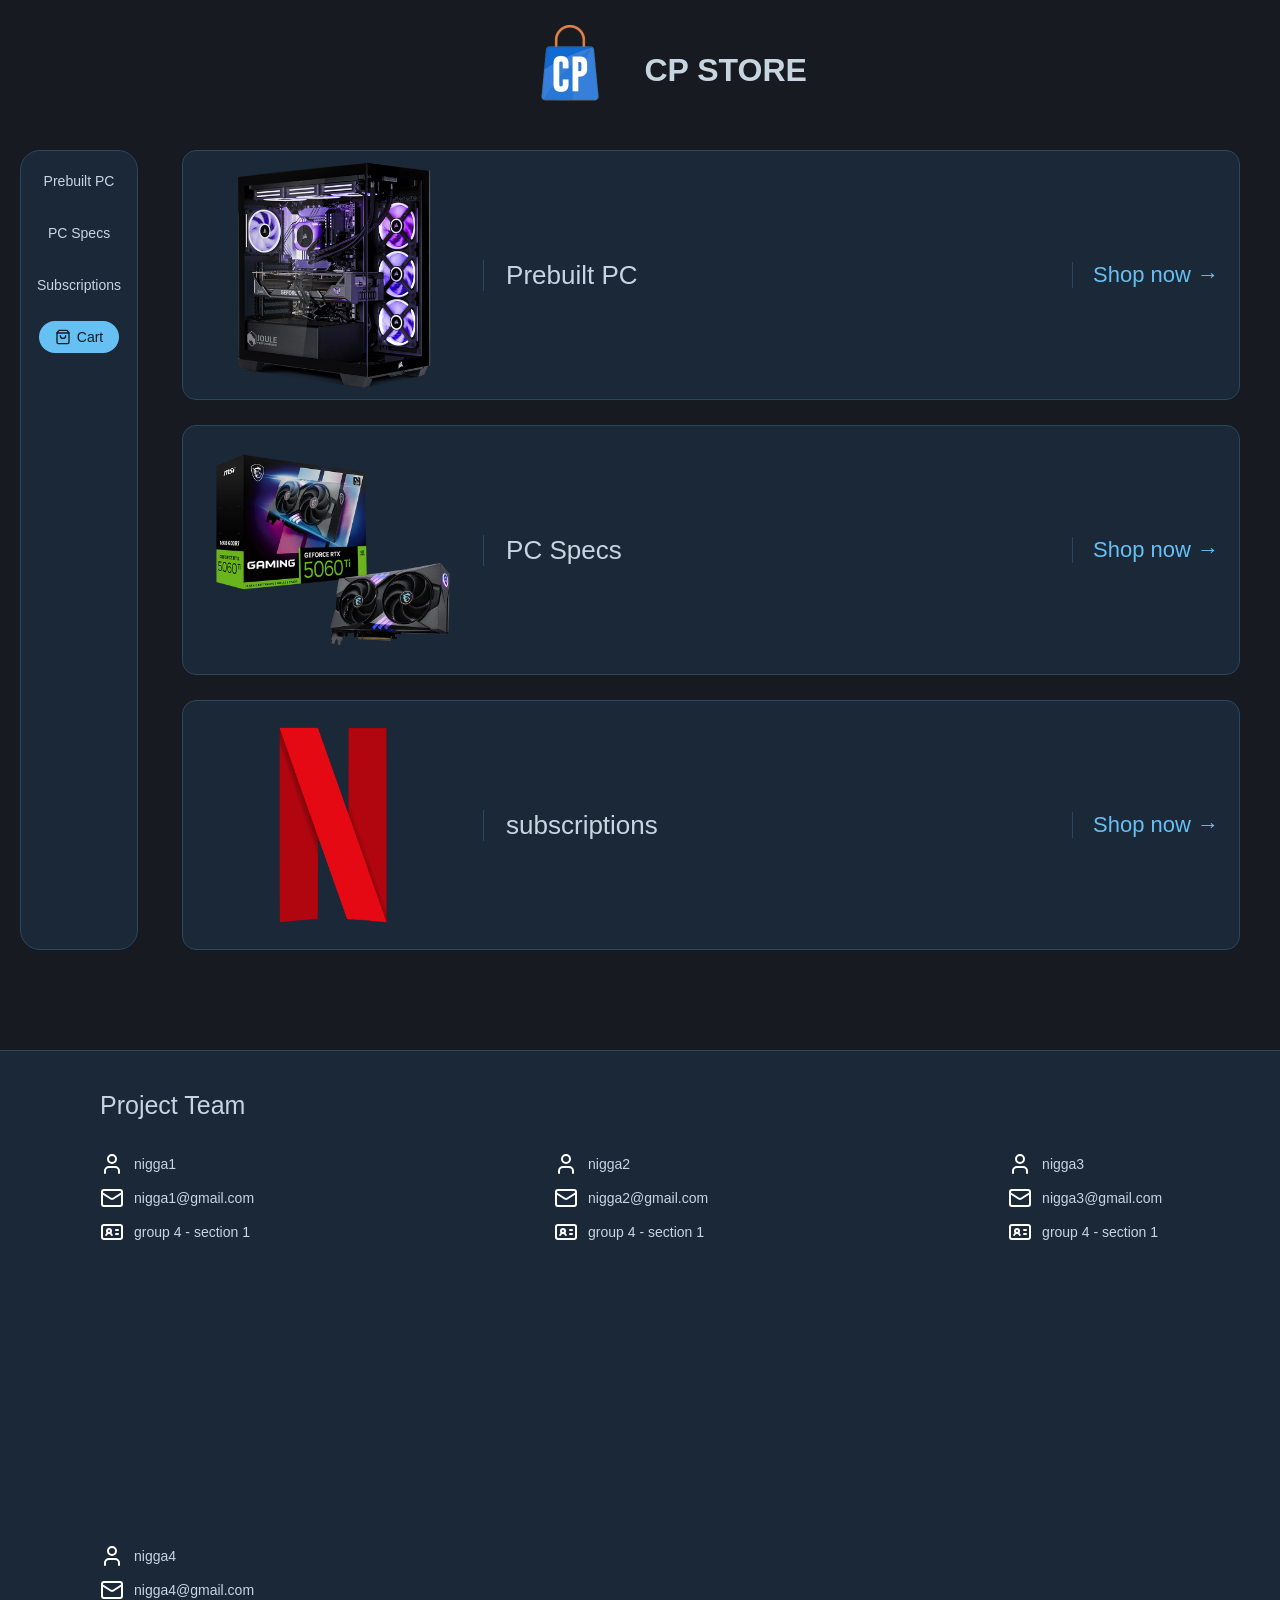
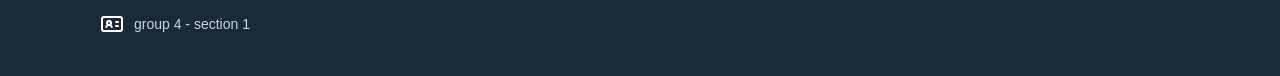
==== index.html @ c301ce2c "Your message here" ====
<html lang="en">
<head>
    <meta charset="UTF-8">
    <meta name="viewport" content="width=device-width, initial-scale=1.0">
    <link rel="stylesheet" href="styles.css">
    <title>Document</title>
</head>
<body>
    <header class="mainPageHeader">
        <img src="/images/LOGO.png" alt="websiteLogo" class="logo">
        <h1 class="storeName">CP STORE</h1>
    </header>
   <div class="pageLayout">
    <nav class="mainNav">
        <a href="/prebuiltPage.html" class="nav-link">Prebuilt PC</a>
        <a href="/specs" class="nav-link">PC Specs</a>
        <a href="/subscriptions" class="nav-link">Subscriptions</a>
        <a href="/cart" class="nav-link cart-link">
            <span class="lucide--shopping-cart"></span>
            Cart
        </a>
    </nav>
    <div class="categories-wrapper">
        <article class="article">
            <a href="">
                <div><img src="/images/pc.webp" alt="pc"></div>
                <div class="row-name"><span>Prebuilt PC</span></div>
                <div class="row-desc"><p>Powerful ready-to-use PCs straight out of the box — just plug in and play, no building required.</p></div>
                <div class="row-link">Shop now →</div>
            </a>
        </article>
        <article class="article">
            <a href="">
                <div><img src="/images/rtx.webp" alt="pc"></div>
                <div class="row-name"><span>PC Specs</span></div>
                <div class="row-desc"><p>High-performance PC specs built for speed and reliability — optimized components that handle gaming, work, and multitasking effortlessly.</p></div>
                <div class="row-link">Shop now →</div>
            </a>
        </article>
        <article class="article">
            <a href="">
                <div><img src="/images/Netflix.png" alt="pc"></div>
                <div class="row-name"><span>subscriptions</span></div>
                <div class="row-desc"><p>Flexible subscription plans designed for convenience — get instant access to premium features with simple, hassle-free billing.</p></div>
                <div class="row-link">Shop now →</div>
            </a>
        </article>
    </div>
    </div>
    <footer class="informations">
        <div class="innerFooter">
        <p class="projectTeam">Project Team</p>
    <div class="students">
        <!--student 1-->
        <div class="stundentCard">
            <!--name-->
            <div class="infoRow">
                <span class="lucide--user"></span>
                <span>nigga1</span>
            </div>
            <!--email-->
            <div class="infoRow">
                <span class="lucide--mail"></span>
                <span>nigga1@gmail.com</span>
            </div>
            <!--group/section-->
            <div class="infoRow">
                <span class="lucide--id-card"></span>
                <span>group 4 - section 1</span>
            </div>
        </div>
        <!--student 2-->
        <div class="stundentCard">
            <!--name-->
            <div class="infoRow">
                <span class="lucide--user"></span>
                <span>nigga2</span>
            </div>
            <!--email-->
            <div class="infoRow">
                <span class="lucide--mail"></span>
                <span>nigga2@gmail.com</span>
            </div>
            <div class="infoRow">
                <span class="lucide--id-card"></span>
                <span>group 4 - section 1</span>
            </div>
        </div>
        <!--student 3-->
        <div class="stundentCard">
            <!--name-->
            <div class="infoRow">
                
                <span class="lucide--user"></span>
                <span>nigga3</span>
            </div>
            <!--email-->
            <div class="infoRow">
                <span class="lucide--mail"></span>
                <span>nigga3@gmail.com</span>
            </div>
            <div class="infoRow">
                <span class="lucide--id-card"></span>
                <span>group 4 - section 1</span>
            </div>
        </div>
        <!--student 4-->
        <div class="stundentCard">
            <!--name-->
            <div class="infoRow">
                <span class="lucide--user"></span>
                <span>nigga4</span>
            </div>
            <!--email-->
            <div class="infoRow">
                <span class="lucide--mail"></span>
                <span>nigga4@gmail.com</span>
            </div>
            <div class="infoRow">
                <span class="lucide--id-card"></span>
                <span>group 4 - section 1</span>
            </div>
        </div>
    </div>
</div>
    </footer>
</body>
</html>
---- styles.css ----
*{ 
    margin: 0;
    padding:0;
    box-sizing: border-box;
}
:root{
    --background-color-primary:#171A21;
    --background-color-Secondary:#1B2838;
    --background-color-Tertiary:#2A475E;
    --text-color:#C7D5E0;
}
body{
    background-color: var(--background-color-primary);
    font-family:'Franklin Gothic Medium', sans-serif;
}
.mainPageHeader{
    display:flex;
    align-items:center;
    width: 291px;
    margin: auto;
}
.logo{
    width: 150px;
}
.storeName{
    
    color: var(--text-color);
    margin-bottom: 10px;
    white-space: nowrap;
}
.article{
    display: flex;
    align-items: stretch;
    border-radius: 14px;
    overflow: hidden;
    border: 1px solid var(--background-color-Tertiary);
    cursor: pointer;
    position: relative;
    height: 250px;
    width: 100%;    
    min-width: 500px;   
    background: var(--background-color-Secondary);
    transition: transform 0.3s cubic-bezier(0.34, 1.4, 0.64, 1),
    box-shadow 0.3s ease,
    border-color 0.25s ease;
}
.article a {
    display: flex;
    align-items: center;
    width: 100%;
    text-decoration: none;
    color: inherit;
}
.article a div:first-child {
    width: 300px;
    height: 100%;
    overflow: hidden;
}

.article a div:first-child img {
    width: 100%;
    height: 100%;
    object-fit: cover;
}
.row-name {
      display: flex;
      align-items: center;
      padding: 0 22px;
      min-width: 170px;
      background: var(--background-color-Secondary);
      border-left: 1px solid var(--background-color-Tertiary);
      flex-shrink: 0;
    }
.categories-wrapper { 
    padding: 0 20px;
    display: flex;
    flex-direction: column;
    gap: 25px;
    flex: 1; /* takes remaining space */

}
.row-desc {
      display: flex;
      align-items: center;
      max-width: 0;
      overflow: hidden;
      white-space: nowrap;
      background: var(--background-color-Secondary);
      border-left: 1px solid transparent;
      opacity: 0;
      flex-shrink: 0;
      transition: max-width 0.45s cubic-bezier(0.4, 0, 0.2, 1),
                  padding 0.45s cubic-bezier(0.4, 0, 0.2, 1),
                  border-color 0.3s ease 0.1s,
                  opacity 0.3s ease;
    }
 .article:hover .row-desc {
    max-width: 600px;
    padding: 0 22px;
    border-left-color: var(--background-color-Tertiary);
    opacity: 1;
}
.row-name span {
    font-size: 26px;
    color: var(--text-color);
}
.row-desc p {
    font-size: 22px;
    color: var(--text-color);
    opacity: 0.75;
    white-space: normal;
    max-width: 100%;
    line-height: 1.55;
}

.row-link {
    margin-left: auto;
    display: flex;
    align-items: center;
    padding: 0 20px;
    font-size: 22px;
    font-weight: 500;
    white-space: nowrap;
    gap: 5px;
    color: #66C0F4;
    border-left: 1px solid var(--background-color-Tertiary);
    flex-shrink: 0;
    transition: gap 0.2s ease;
}

.article:hover .row-link {
    gap: 10px;
}

.lucide--user {
  display: inline-block;
  width: 24px;
  height: 24px;
  background-repeat: no-repeat;
  background-size: 100% 100%;
  background-image: url("data:image/svg+xml,%3Csvg xmlns='http://www.w3.org/2000/svg' viewBox='0 0 24 24'%3E%3Cg fill='none' stroke='%23ffffff' stroke-linecap='round' stroke-linejoin='round' stroke-width='2'%3E%3Cpath d='M19 21v-2a4 4 0 0 0-4-4H9a4 4 0 0 0-4 4v2'/%3E%3Ccircle cx='12' cy='7' r='4'/%3E%3C/g%3E%3C/svg%3E");
}
.lucide--mail {
  display: inline-block;
  width: 24px;
  height: 24px;
  background-repeat: no-repeat;
  background-size: 100% 100%;
  background-image: url("data:image/svg+xml,%3Csvg xmlns='http://www.w3.org/2000/svg' viewBox='0 0 24 24'%3E%3Cg fill='none' stroke='%23ffffff' stroke-linecap='round' stroke-linejoin='round' stroke-width='2'%3E%3Cpath d='m22 7l-8.991 5.727a2 2 0 0 1-2.009 0L2 7'/%3E%3Crect width='20' height='16' x='2' y='4' rx='2'/%3E%3C/g%3E%3C/svg%3E");
}
.lucide--id-card {
  display: inline-block;
  width: 24px;
  height: 24px;
  background-repeat: no-repeat;
  background-size: 100% 100%;
  background-image: url("data:image/svg+xml,%3Csvg xmlns='http://www.w3.org/2000/svg' viewBox='0 0 24 24'%3E%3Cg fill='none' stroke='%23ffffff' stroke-linecap='round' stroke-linejoin='round' stroke-width='2'%3E%3Cpath d='M16 10h2m-2 4h2M6.17 15a3 3 0 0 1 5.66 0'/%3E%3Ccircle cx='9' cy='11' r='2'/%3E%3Crect width='20' height='14' x='2' y='5' rx='2'/%3E%3C/g%3E%3C/svg%3E");
}
.informations {
    display: flex;
    gap: 48px;
    flex-wrap: wrap;
    padding: 40px 100px;
    background: var(--background-color-Secondary);
    border-top: 1px solid var(--background-color-Tertiary);
    margin-top: 100px;
}

.stundentCard {
    display: flex;
    flex-direction: column;
    gap: 10px;
}

.infoRow {
    display: flex;
    align-items: center;
    gap: 10px;
    font-size: 14px;
    color: var(--text-color);
}
    .footer-title {
      font-size: 13px;
      letter-spacing: 0.12em;
      text-transform: uppercase;
      color: var(--text-muted);
      border-bottom: 1px solid var(--bg-tertiary);
      padding-bottom: 12px;
      
    }
    .innerFooter {
      max-width: 100%;
      margin: 0 auto;
      display: flex;
      flex-direction: column;
      gap: 32px;
    }
    .students {
      display: flex;
      width:100%;
      gap: 300px;
      flex-wrap: wrap;
    }
.projectTeam{
    color: var(--text-color);
    font-size: 25px;
}
.mainNav {
    display: flex;
    flex-direction: column;
    align-items: center;
    gap: 20px;
    background: var(--background-color-Secondary);
    border: 1px solid var(--background-color-Tertiary);
    border-radius: 20px;
    padding-top: 14px;
    width: fit-content;
    position: sticky;
    top: 20px;          
    flex-shrink: 0;
    align-self: stretch; 
}
.nav-link {
    display: flex;
    align-items: center;
    gap: 6px;
    text-decoration: none;
    color: var(--text-color);
    font-size: 14px;
    padding: 8px 16px;
    border-radius: 50px;
    transition: background 0.2s ease, color 0.2s ease;
    white-space: nowrap;
}

.nav-link:hover {
    background: var(--background-color-Tertiary);
    color: #ffffff;
}

.cart-link {
    background: #66C0F4;
    color: #171A21;
    font-weight: 500;
}

.cart-link:hover {
    background: #4aa8e0;
    color: #171A21;
}

.lucide--shopping-cart {
    display: inline-block;
    width: 16px;
    height: 16px;
    background-repeat: no-repeat;
    background-size: 100% 100%;
    background-image: url("data:image/svg+xml,%3Csvg xmlns='http://www.w3.org/2000/svg' viewBox='0 0 24 24'%3E%3Cg fill='none' stroke='%23171A21' stroke-linecap='round' stroke-linejoin='round' stroke-width='2'%3E%3Cpath d='M6 2L3 6v14a2 2 0 0 0 2 2h14a2 2 0 0 0 2-2V6l-3-4z'/%3E%3Cline x1='3' y1='6' x2='21' y2='6'/%3E%3Cpath d='M16 10a4 4 0 0 1-8 0'/%3E%3C/g%3E%3C/svg%3E");
}
.pageLayout {
    display: flex;
    align-items: flex-start;
    gap: 24px;
    padding: 0 20px;
}/* ── Page layout ────────────────────────────────────── */
.categoryPageLayout {
    display: flex;
    align-items: flex-start;
    gap: 24px;
    padding: 0px 24px 20px;
}

/* ── Center column ──────────────────────────────────── */
.sectionWrapper {
    display: flex;
    flex-direction: column;
    gap: 35px;
    flex: 1;
    min-width: 0;
}

.sectionLabel {
    font-size: 13px;
    letter-spacing: .12em;
    text-transform: uppercase;
    color: #66C0F4;
    border-bottom: 1px solid var(--background-color-Tertiary);
    padding-bottom: 10px;
    margin-bottom: 4px;
}

.section {
    display: flex;
    flex-direction: column;
    gap: 20px;
}

/* ── Product card ───────────────────────────────────── */
.categoryArticle {
    display: flex;
    align-items: stretch;
    border-radius: 14px;
    overflow: hidden;
    border: 1px solid var(--background-color-Tertiary);
    background: var(--background-color-Secondary);
    height: 210px;
    transition: transform 0.3s cubic-bezier(0.34, 1.4, 0.64, 1),
                box-shadow 0.3s ease,
                border-color 0.25s ease;
}

.categoryArticle:hover {
    transform: translateX(4px);
    box-shadow: 0 8px 32px rgba(0,0,0,0.45);
    border-color: #66C0F4;
}

.productImage {
    display: flex;
    flex-direction: column;
    align-items: center;
    justify-content: center;
    width: 200px;
    flex-shrink: 0;
    overflow: hidden;
    
}

.productImage img {
    width: 180px;
    height: 180px;
    object-fit: cover;
    
    transition: transform 0.4s ease;
}

.categoryArticle:hover .productImage img {
    transform: scale(1.04);
}

.productInfo {
    display: flex;
    flex-direction: column;
    justify-content: center;
    gap: 8px;
    padding: 18px 24px;
    flex: 1;
    border-left: 1px solid var(--background-color-Tertiary);
}

.productName {
    font-size: 20px;
    font-weight: 700;
    color: var(--text-color);
}

.productDescription {
    font-size: 13px;
    color: var(--text-color);
    opacity: 0.65;
    line-height: 1.55;
    max-width: 480px;
}

/* ── Right side: price + controls ──────────────────── */
.productActions {
    display: flex;
    flex-direction: column;
    align-items: center;
    justify-content: center;
    gap: 14px;
    padding: 0 28px;
    border-left: 1px solid var(--background-color-Tertiary);
    flex-shrink: 0;
    min-width: 160px;
}

.productPrice {
    font-size: 22px;
    font-weight: 700;
    color: #66C0F4;
    white-space: nowrap;
}

.qtyInput {
    width: 60px;
    height: 30px;
    background: var(--background-color-primary);
    border: 1px solid var(--background-color-Tertiary);
    border-radius: 8px;
    color: var(--text-color);
    text-align: center;
    font-size: 14px;
    font-family: inherit;
    padding: 0 6px;
}

.addToCart {
    background: #66C0F4;
    color: #171A21;
    border: none;
    border-radius: 8px;
    padding: 9px 18px;
    font-size: 13px;
    font-weight: 700;
    font-family: inherit;
    cursor: pointer;
    white-space: nowrap;
    transition: background 0.2s ease, transform 0.15s ease;
}

.addToCart:hover {
    background: #4aa8e0;
    transform: scale(1.04);
}

.addToCart:active { transform: scale(0.97); }

/* ── Aside panels ───────────────────────────────────── */
.asidePanel {
    width: 220px;
    flex-shrink: 0;
    position: sticky;
    top: 20px;
    display: flex;
    flex-direction: column;
    gap: 16px;
}

.asideBox {
    background: var(--background-color-Secondary);
    border: 1px solid var(--background-color-Tertiary);
    border-radius: 14px;
    overflow: hidden;
}

.asideTitle {
    font-size: 12px;
    letter-spacing: .10em;
    text-transform: uppercase;
    color: #66C0F4;
    padding: 12px 16px;
    border-bottom: 1px solid var(--background-color-Tertiary);
}

/* Aside 1 – scrolling guidelines */
.guidelinesScroll {
    height: 260px;
    overflow: hidden;
    position: relative;
}

.guidelinesTrack {
    display: flex;
    flex-direction: column;
    animation: scrollUp 18s linear infinite;
}

.guidelinesTrack:hover { animation-play-state: paused; }

@keyframes scrollUp {
    0%   { transform: translateY(0); }
    100% { transform: translateY(-50%); }
}

.guidelineItem {
    padding: 12px 16px;
    border-bottom: 1px solid var(--background-color-Tertiary);
    font-size: 12px;
    color: var(--text-color);
    opacity: 0.75;
    line-height: 1.5;
}

/* Aside 2 – cart summary */
.cartSummary {
    padding: 14px 16px;
    display: flex;
    flex-direction: column;
    gap: 10px;
}

.cartSummaryEmpty {
    font-size: 12px;
    color: var(--text-color);
    opacity: 0.45;
    text-align: center;
    padding: 10px 0;
}

.checkoutFooter {
    background: var(--background-color-Secondary);
    border-top: 1px solid var(--background-color-Tertiary);
    padding: 28px 40px;
    display: flex;
    align-items: center;
    justify-content: space-between;
    flex-wrap: wrap;
    gap: 16px;
    margin-top: 20px;
}

.checkoutTotal {
    font-size: 20px;
    color: var(--text-color);
}

.checkoutTotal span {
    color: #66C0F4;
    font-weight: 700;
}

.checkoutBtn {
    background: #66C0F4;
    color: #171A21;
    border: none;
    border-radius: 10px;
    padding: 12px 32px;
    font-size: 15px;
    font-weight: 700;
    font-family: inherit;
    cursor: pointer;
    transition: background 0.2s ease, transform 0.15s ease;
}

.checkoutBtn:hover { background: #4aa8e0; transform: scale(1.03); }
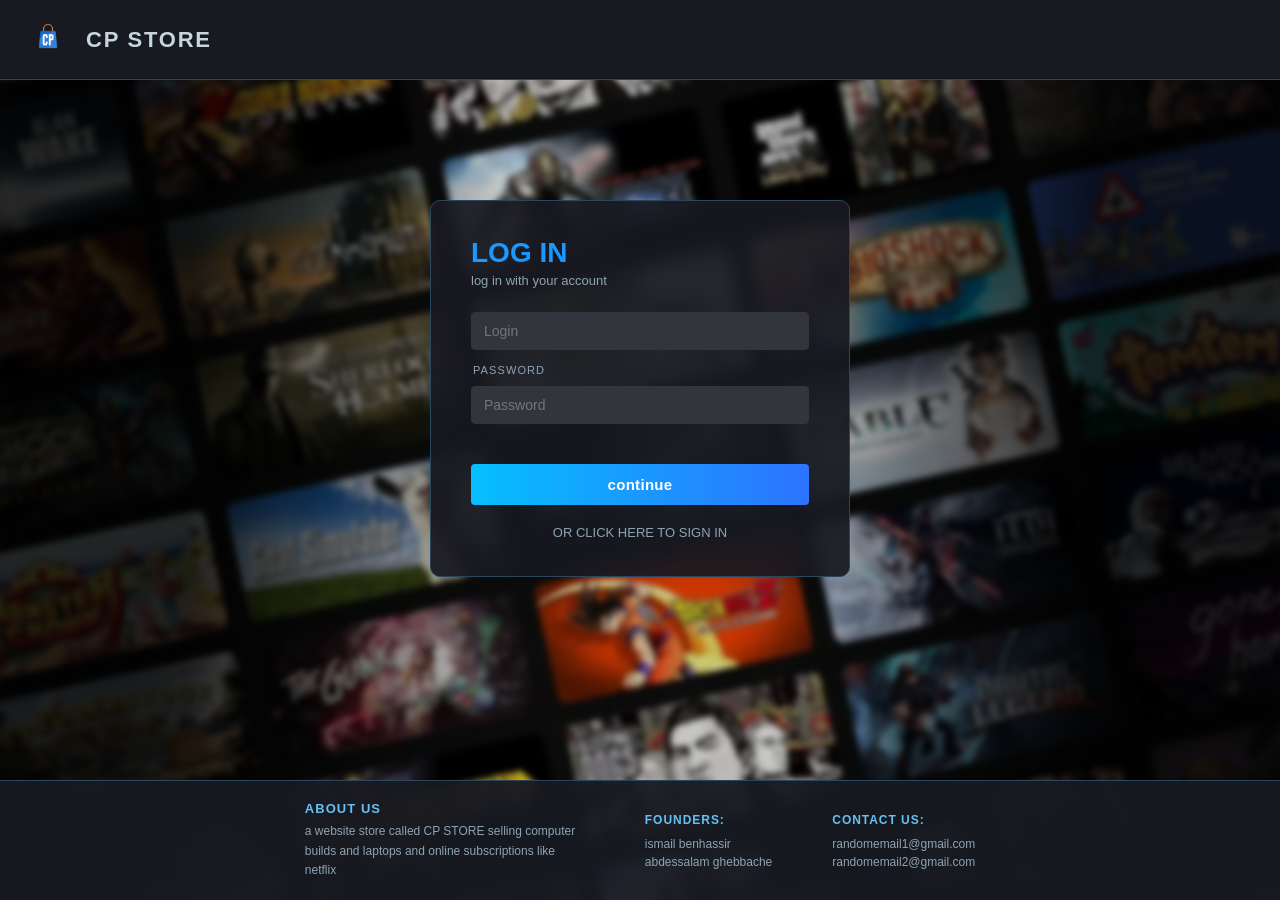
==== commit e6c0b3a1: "Initial commit" ====
--- a/index.html
+++ b/index.html
@@ -1,128 +1,51 @@
+<!DOCTYPE html>
 <html lang="en">
 <head>
+    <title>Log In</title>
     <meta charset="UTF-8">
     <meta name="viewport" content="width=device-width, initial-scale=1.0">
+    <link rel="icon" type="image/x-icon" href="/images/LogoCopy.png">
     <link rel="stylesheet" href="styles.css">
-    <title>Document</title>
 </head>
 <body>
-    <header class="mainPageHeader">
-        <img src="/images/LOGO.png" alt="websiteLogo" class="logo">
+    <header class="banner">
+        <img class="image" src="images/LogoCopy.png" alt="">
         <h1 class="storeName">CP STORE</h1>
     </header>
-   <div class="pageLayout">
-    <nav class="mainNav">
-        <a href="/prebuiltPage.html" class="nav-link">Prebuilt PC</a>
-        <a href="/specs" class="nav-link">PC Specs</a>
-        <a href="/subscriptions" class="nav-link">Subscriptions</a>
-        <a href="/cart" class="nav-link cart-link">
-            <span class="lucide--shopping-cart"></span>
-            Cart
+    <div class="Anything">
+        <form class="LoginForm" data-type="login">
+            <div class="text">
+                <div class="LoginH1">LOG IN</div>
+                <h3>log in with your account</h3>
+            </div>
+            <div class="Login">
+                <input class="inputs" type="email" id="Email" placeholder="Login">
+                <div class="passwordText">Password</div>
+                <input class="inputs" type="password" placeholder="Password" required minlength="6">
+            </div>
+            <p id="loginError" style="color:red;font-size:13px;text-align:center;margin:0;"></p>
+            <input class="subBtn" type="submit" value="continue">
+        </form>
+        <a class="signinLink" href="signIn.html" title="if its ur first time sign in first">
+            <p><h3>OR CLICK HERE TO SIGN IN</h3></p>
         </a>
-    </nav>
-    <div class="categories-wrapper">
-        <article class="article">
-            <a href="">
-                <div><img src="/images/pc.webp" alt="pc"></div>
-                <div class="row-name"><span>Prebuilt PC</span></div>
-                <div class="row-desc"><p>Powerful ready-to-use PCs straight out of the box — just plug in and play, no building required.</p></div>
-                <div class="row-link">Shop now →</div>
-            </a>
-        </article>
-        <article class="article">
-            <a href="">
-                <div><img src="/images/rtx.webp" alt="pc"></div>
-                <div class="row-name"><span>PC Specs</span></div>
-                <div class="row-desc"><p>High-performance PC specs built for speed and reliability — optimized components that handle gaming, work, and multitasking effortlessly.</p></div>
-                <div class="row-link">Shop now →</div>
-            </a>
-        </article>
-        <article class="article">
-            <a href="">
-                <div><img src="/images/Netflix.png" alt="pc"></div>
-                <div class="row-name"><span>subscriptions</span></div>
-                <div class="row-desc"><p>Flexible subscription plans designed for convenience — get instant access to premium features with simple, hassle-free billing.</p></div>
-                <div class="row-link">Shop now →</div>
-            </a>
-        </article>
     </div>
-    </div>
-    <footer class="informations">
-        <div class="innerFooter">
-        <p class="projectTeam">Project Team</p>
-    <div class="students">
-        <!--student 1-->
-        <div class="stundentCard">
-            <!--name-->
-            <div class="infoRow">
-                <span class="lucide--user"></span>
-                <span>nigga1</span>
-            </div>
-            <!--email-->
-            <div class="infoRow">
-                <span class="lucide--mail"></span>
-                <span>nigga1@gmail.com</span>
-            </div>
-            <!--group/section-->
-            <div class="infoRow">
-                <span class="lucide--id-card"></span>
-                <span>group 4 - section 1</span>
-            </div>
-        </div>
-        <!--student 2-->
-        <div class="stundentCard">
-            <!--name-->
-            <div class="infoRow">
-                <span class="lucide--user"></span>
-                <span>nigga2</span>
-            </div>
-            <!--email-->
-            <div class="infoRow">
-                <span class="lucide--mail"></span>
-                <span>nigga2@gmail.com</span>
-            </div>
-            <div class="infoRow">
-                <span class="lucide--id-card"></span>
-                <span>group 4 - section 1</span>
-            </div>
-        </div>
-        <!--student 3-->
-        <div class="stundentCard">
-            <!--name-->
-            <div class="infoRow">
-                
-                <span class="lucide--user"></span>
-                <span>nigga3</span>
-            </div>
-            <!--email-->
-            <div class="infoRow">
-                <span class="lucide--mail"></span>
-                <span>nigga3@gmail.com</span>
-            </div>
-            <div class="infoRow">
-                <span class="lucide--id-card"></span>
-                <span>group 4 - section 1</span>
-            </div>
-        </div>
-        <!--student 4-->
-        <div class="stundentCard">
-            <!--name-->
-            <div class="infoRow">
-                <span class="lucide--user"></span>
-                <span>nigga4</span>
-            </div>
-            <!--email-->
-            <div class="infoRow">
-                <span class="lucide--mail"></span>
-                <span>nigga4@gmail.com</span>
-            </div>
-            <div class="infoRow">
-                <span class="lucide--id-card"></span>
-                <span>group 4 - section 1</span>
-            </div>
-        </div>
-    </div>
-</div>
+    <footer class="footer">
+        <dl class="aboutUS">
+            <dt><b>about us</b></dt>
+            <dd>a website store called CP STORE selling computer builds and laptops and online subscriptions like netflix</dd>
+        </dl>
+        <ul>
+            <li><h3>founders:</h3></li>
+            <li>ismail benhassir</li>
+            <li>abdessalam ghebbache</li>
+        </ul>
+        <ul>
+            <li><h3>contact us:</h3></li>
+            <li>randomemail1@gmail.com</li>
+            <li>randomemail2@gmail.com</li>
+        </ul>
     </footer>
+    <script src="script.js"></script>
 </body>
 </html>
--- a/styles.css
+++ b/styles.css
@@ -1,49 +1,198 @@
-*{ 
+* {
     margin: 0;
-    padding:0;
+    padding: 0;
     box-sizing: border-box;
 }
-:root{
-    --background-color-primary:#171A21;
-    --background-color-Secondary:#1B2838;
-    --background-color-Tertiary:#2A475E;
-    --text-color:#C7D5E0;
-}
-body{
-    background-color: var(--background-color-primary);
-    font-family:'Franklin Gothic Medium', sans-serif;
-}
-.mainPageHeader{
-    display:flex;
-    align-items:center;
-    width: 291px;
-    margin: auto;
-}
-.logo{
-    width: 150px;
-}
-.storeName{
-    
-    color: var(--text-color);
-    margin-bottom: 10px;
+
+:root {
+    --bg-primary: #171A21;
+    --bg-secondary: #1B2838;
+    --bg-tertiary: #2A475E;
+    --text-color: #C7D5E0;
+    --text-muted: #8fa3b3;
+    --input-bg: #32353c;
+    --input-hover: #3a3d45;
+    --accent: #66C0F4;
+    --accent-dark: #1999FF;
+    --accent-hover: #4aa8e0;
+    --border: #2A475E;
+}
+
+@font-face {
+    font-family: 'Nunito';
+    font-style: normal;
+    font-weight: 400;
+    src: url('random/font/Nunito-VariableFont_wght.ttf') format('truetype');
+}
+
+body {
+    background-color: var(--bg-primary);
+    font-family: 'Franklin Gothic Medium', 'Arial Narrow', sans-serif;
+    color: var(--text-color);
+    min-height: 100vh;
+}
+
+/* ── Header ── */
+.banner {
+    font-family: sans-serif;
+    display: flex;
+    align-items: center;
+    background-color: var(--bg-primary);
+    width: 100%;
+    height: 80px;
+    color: var(--text-color);
+    position: sticky;
+    top: 0;
+    left: 0;
+    z-index: 100;
+    border-bottom: 1px solid var(--border);
+    padding: 0 24px;
+    gap: 14px;
+}
+
+.image {
+    width: 48px;
+    height: 48px;
+    object-fit: contain;
+}
+
+.storeName {
+    color: var(--text-color);
+    font-size: 22px;
+    letter-spacing: 0.08em;
     white-space: nowrap;
-}
-.article{
+    margin: 0;
+}
+
+/* ── Nav ── */
+.mainNav {
+    display: flex;
+    flex-direction: column;
+    align-items: center;
+    gap: 6px;
+    background: var(--bg-secondary);
+    border: 1px solid var(--border);
+    border-radius: 16px;
+    padding: 14px 10px;
+    width: fit-content;
+    position: sticky;
+    top: 100px;
+    flex-shrink: 0;
+    align-self: flex-start;
+
+}
+
+.nav-link {
+    display: flex;
+    align-items: center;
+    gap: 8px;
+    text-decoration: none;
+    color: var(--text-color);
+    font-size: 13px;
+    padding: 8px 16px;
+    border-radius: 50px;
+    transition: background 0.2s ease, color 0.2s ease;
+    white-space: nowrap;
+    width: 100%;
+}
+
+.nav-link:hover {
+    background: var(--bg-tertiary);
+    color: #ffffff;
+}
+
+.cart-link {
+    background: var(--accent);
+    color: var(--bg-primary);
+    font-weight: 600;
+    margin-top: 6px;
+}
+
+.cart-link:hover {
+    background: var(--accent-hover);
+    color: var(--bg-primary);
+}
+
+/* ── Layout ── */
+.pageLayout {
+    display: flex;
+    align-items: flex-start;
+    gap: 24px;
+    padding: 24px 20px;
+    max-width: 1400px;
+    margin: 0 auto;
+}
+
+.categoryPageLayout {
+    display: flex;
+    align-items: flex-start;
+    gap: 24px;
+    padding: 24px;
+    max-width: 1400px;
+    margin: 0 auto;
+}
+
+.sectionWrapper {
+    display: flex;
+    flex-direction: column;
+    gap: 32px;
+    flex: 1;
+    min-width: 0;
+}
+
+.sectionLabel {
+    font-size: 11px;
+    letter-spacing: 0.14em;
+    text-transform: uppercase;
+    color: var(--accent);
+    border-bottom: 1px solid var(--border);
+    padding-bottom: 10px;
+    margin-bottom: 4px;
+}
+
+.section {
+    display: flex;
+    flex-direction: column;
+    gap: 16px;
+}
+
+/* ── Main page header ── */
+.mainPageHeader {
+    display: flex;
+    align-items: center;
+    gap: 12px;
+    width: fit-content;
+    margin: 0 auto;
+}
+
+.logo {
+    width: 140px;
+    object-fit: contain;
+}
+
+/* ── Category articles (main page rows) ── */
+.article {
     display: flex;
     align-items: stretch;
-    border-radius: 14px;
+    border-radius: 12px;
     overflow: hidden;
-    border: 1px solid var(--background-color-Tertiary);
+    border: 1px solid var(--border);
     cursor: pointer;
-    position: relative;
-    height: 250px;
-    width: 100%;    
-    min-width: 500px;   
-    background: var(--background-color-Secondary);
+    height: 240px;
+    width: 100%;
+    min-width: 500px;
+    background: var(--bg-secondary);
     transition: transform 0.3s cubic-bezier(0.34, 1.4, 0.64, 1),
-    box-shadow 0.3s ease,
-    border-color 0.25s ease;
-}
+                box-shadow 0.3s ease,
+                border-color 0.25s ease;
+}
+
+.article:hover {
+    transform: translateY(-2px);
+    box-shadow: 0 12px 40px rgba(0, 0, 0, 0.5);
+    border-color: var(--accent);
+}
+
 .article a {
     display: flex;
     align-items: center;
@@ -51,66 +200,70 @@
     text-decoration: none;
     color: inherit;
 }
+
 .article a div:first-child {
-    width: 300px;
+    width: 280px;
     height: 100%;
     overflow: hidden;
+    flex-shrink: 0;
 }
 
 .article a div:first-child img {
     width: 100%;
     height: 100%;
     object-fit: cover;
-}
+    transition: transform 0.4s ease;
+}
+
+.article:hover a div:first-child img {
+    transform: scale(1.04);
+}
+
 .row-name {
-      display: flex;
-      align-items: center;
-      padding: 0 22px;
-      min-width: 170px;
-      background: var(--background-color-Secondary);
-      border-left: 1px solid var(--background-color-Tertiary);
-      flex-shrink: 0;
-    }
-.categories-wrapper { 
-    padding: 0 20px;
-    display: flex;
-    flex-direction: column;
-    gap: 25px;
-    flex: 1; /* takes remaining space */
-
-}
+    display: flex;
+    align-items: center;
+    padding: 0 22px;
+    min-width: 170px;
+    background: var(--bg-secondary);
+    border-left: 1px solid var(--border);
+    flex-shrink: 0;
+}
+
+.row-name span {
+    font-size: 22px;
+    color: var(--text-color);
+}
+
 .row-desc {
-      display: flex;
-      align-items: center;
-      max-width: 0;
-      overflow: hidden;
-      white-space: nowrap;
-      background: var(--background-color-Secondary);
-      border-left: 1px solid transparent;
-      opacity: 0;
-      flex-shrink: 0;
-      transition: max-width 0.45s cubic-bezier(0.4, 0, 0.2, 1),
-                  padding 0.45s cubic-bezier(0.4, 0, 0.2, 1),
-                  border-color 0.3s ease 0.1s,
-                  opacity 0.3s ease;
-    }
- .article:hover .row-desc {
+    display: flex;
+    align-items: center;
+    max-width: 0;
+    overflow: hidden;
+    white-space: nowrap;
+    background: var(--bg-secondary);
+    border-left: 1px solid transparent;
+    opacity: 0;
+    flex-shrink: 0;
+    transition: max-width 0.45s cubic-bezier(0.4, 0, 0.2, 1),
+                padding 0.45s cubic-bezier(0.4, 0, 0.2, 1),
+                border-color 0.3s ease 0.1s,
+                opacity 0.3s ease;
+}
+
+.article:hover .row-desc {
     max-width: 600px;
     padding: 0 22px;
-    border-left-color: var(--background-color-Tertiary);
+    border-left-color: var(--border);
     opacity: 1;
 }
-.row-name span {
-    font-size: 26px;
-    color: var(--text-color);
-}
+
 .row-desc p {
-    font-size: 22px;
+    font-size: 15px;
     color: var(--text-color);
     opacity: 0.75;
     white-space: normal;
-    max-width: 100%;
-    line-height: 1.55;
+    max-width: 320px;
+    line-height: 1.6;
 }
 
 .row-link {
@@ -118,192 +271,29 @@
     display: flex;
     align-items: center;
     padding: 0 20px;
-    font-size: 22px;
+    font-size: 15px;
     font-weight: 500;
     white-space: nowrap;
     gap: 5px;
-    color: #66C0F4;
-    border-left: 1px solid var(--background-color-Tertiary);
+    color: var(--accent);
+    border-left: 1px solid var(--border);
     flex-shrink: 0;
     transition: gap 0.2s ease;
 }
 
 .article:hover .row-link {
-    gap: 10px;
-}
-
-.lucide--user {
-  display: inline-block;
-  width: 24px;
-  height: 24px;
-  background-repeat: no-repeat;
-  background-size: 100% 100%;
-  background-image: url("data:image/svg+xml,%3Csvg xmlns='http://www.w3.org/2000/svg' viewBox='0 0 24 24'%3E%3Cg fill='none' stroke='%23ffffff' stroke-linecap='round' stroke-linejoin='round' stroke-width='2'%3E%3Cpath d='M19 21v-2a4 4 0 0 0-4-4H9a4 4 0 0 0-4 4v2'/%3E%3Ccircle cx='12' cy='7' r='4'/%3E%3C/g%3E%3C/svg%3E");
-}
-.lucide--mail {
-  display: inline-block;
-  width: 24px;
-  height: 24px;
-  background-repeat: no-repeat;
-  background-size: 100% 100%;
-  background-image: url("data:image/svg+xml,%3Csvg xmlns='http://www.w3.org/2000/svg' viewBox='0 0 24 24'%3E%3Cg fill='none' stroke='%23ffffff' stroke-linecap='round' stroke-linejoin='round' stroke-width='2'%3E%3Cpath d='m22 7l-8.991 5.727a2 2 0 0 1-2.009 0L2 7'/%3E%3Crect width='20' height='16' x='2' y='4' rx='2'/%3E%3C/g%3E%3C/svg%3E");
-}
-.lucide--id-card {
-  display: inline-block;
-  width: 24px;
-  height: 24px;
-  background-repeat: no-repeat;
-  background-size: 100% 100%;
-  background-image: url("data:image/svg+xml,%3Csvg xmlns='http://www.w3.org/2000/svg' viewBox='0 0 24 24'%3E%3Cg fill='none' stroke='%23ffffff' stroke-linecap='round' stroke-linejoin='round' stroke-width='2'%3E%3Cpath d='M16 10h2m-2 4h2M6.17 15a3 3 0 0 1 5.66 0'/%3E%3Ccircle cx='9' cy='11' r='2'/%3E%3Crect width='20' height='14' x='2' y='5' rx='2'/%3E%3C/g%3E%3C/svg%3E");
-}
-.informations {
-    display: flex;
-    gap: 48px;
-    flex-wrap: wrap;
-    padding: 40px 100px;
-    background: var(--background-color-Secondary);
-    border-top: 1px solid var(--background-color-Tertiary);
-    margin-top: 100px;
-}
-
-.stundentCard {
-    display: flex;
-    flex-direction: column;
-    gap: 10px;
-}
-
-.infoRow {
-    display: flex;
-    align-items: center;
-    gap: 10px;
-    font-size: 14px;
-    color: var(--text-color);
-}
-    .footer-title {
-      font-size: 13px;
-      letter-spacing: 0.12em;
-      text-transform: uppercase;
-      color: var(--text-muted);
-      border-bottom: 1px solid var(--bg-tertiary);
-      padding-bottom: 12px;
-      
-    }
-    .innerFooter {
-      max-width: 100%;
-      margin: 0 auto;
-      display: flex;
-      flex-direction: column;
-      gap: 32px;
-    }
-    .students {
-      display: flex;
-      width:100%;
-      gap: 300px;
-      flex-wrap: wrap;
-    }
-.projectTeam{
-    color: var(--text-color);
-    font-size: 25px;
-}
-.mainNav {
-    display: flex;
-    flex-direction: column;
-    align-items: center;
-    gap: 20px;
-    background: var(--background-color-Secondary);
-    border: 1px solid var(--background-color-Tertiary);
-    border-radius: 20px;
-    padding-top: 14px;
-    width: fit-content;
-    position: sticky;
-    top: 20px;          
-    flex-shrink: 0;
-    align-self: stretch; 
-}
-.nav-link {
-    display: flex;
-    align-items: center;
-    gap: 6px;
-    text-decoration: none;
-    color: var(--text-color);
-    font-size: 14px;
-    padding: 8px 16px;
-    border-radius: 50px;
-    transition: background 0.2s ease, color 0.2s ease;
-    white-space: nowrap;
-}
-
-.nav-link:hover {
-    background: var(--background-color-Tertiary);
-    color: #ffffff;
-}
-
-.cart-link {
-    background: #66C0F4;
-    color: #171A21;
-    font-weight: 500;
-}
-
-.cart-link:hover {
-    background: #4aa8e0;
-    color: #171A21;
-}
-
-.lucide--shopping-cart {
-    display: inline-block;
-    width: 16px;
-    height: 16px;
-    background-repeat: no-repeat;
-    background-size: 100% 100%;
-    background-image: url("data:image/svg+xml,%3Csvg xmlns='http://www.w3.org/2000/svg' viewBox='0 0 24 24'%3E%3Cg fill='none' stroke='%23171A21' stroke-linecap='round' stroke-linejoin='round' stroke-width='2'%3E%3Cpath d='M6 2L3 6v14a2 2 0 0 0 2 2h14a2 2 0 0 0 2-2V6l-3-4z'/%3E%3Cline x1='3' y1='6' x2='21' y2='6'/%3E%3Cpath d='M16 10a4 4 0 0 1-8 0'/%3E%3C/g%3E%3C/svg%3E");
-}
-.pageLayout {
-    display: flex;
-    align-items: flex-start;
-    gap: 24px;
-    padding: 0 20px;
-}/* ── Page layout ────────────────────────────────────── */
-.categoryPageLayout {
-    display: flex;
-    align-items: flex-start;
-    gap: 24px;
-    padding: 0px 24px 20px;
-}
-
-/* ── Center column ──────────────────────────────────── */
-.sectionWrapper {
-    display: flex;
-    flex-direction: column;
-    gap: 35px;
-    flex: 1;
-    min-width: 0;
-}
-
-.sectionLabel {
-    font-size: 13px;
-    letter-spacing: .12em;
-    text-transform: uppercase;
-    color: #66C0F4;
-    border-bottom: 1px solid var(--background-color-Tertiary);
-    padding-bottom: 10px;
-    margin-bottom: 4px;
-}
-
-.section {
-    display: flex;
-    flex-direction: column;
-    gap: 20px;
-}
-
-/* ── Product card ───────────────────────────────────── */
+    gap: 12px;
+}
+
+/* ── Category page product cards ── */
 .categoryArticle {
     display: flex;
     align-items: stretch;
-    border-radius: 14px;
+    border-radius: 12px;
     overflow: hidden;
-    border: 1px solid var(--background-color-Tertiary);
-    background: var(--background-color-Secondary);
-    height: 210px;
+    border: 1px solid var(--border);
+    background: var(--bg-secondary);
+    height: 200px;
     transition: transform 0.3s cubic-bezier(0.34, 1.4, 0.64, 1),
                 box-shadow 0.3s ease,
                 border-color 0.25s ease;
@@ -311,31 +301,29 @@
 
 .categoryArticle:hover {
     transform: translateX(4px);
-    box-shadow: 0 8px 32px rgba(0,0,0,0.45);
-    border-color: #66C0F4;
+    box-shadow: 0 8px 32px rgba(0, 0, 0, 0.45);
+    border-color: var(--accent);
 }
 
 .productImage {
     display: flex;
-    flex-direction: column;
     align-items: center;
     justify-content: center;
-    width: 200px;
+    width: 190px;
     flex-shrink: 0;
     overflow: hidden;
-    
+    background: var(--bg-primary);
 }
 
 .productImage img {
-    width: 180px;
-    height: 180px;
-    object-fit: cover;
-    
+    width: 160px;
+    height: 160px;
+    object-fit: contain;
     transition: transform 0.4s ease;
 }
 
 .categoryArticle:hover .productImage img {
-    transform: scale(1.04);
+    transform: scale(1.06);
 }
 
 .productInfo {
@@ -345,59 +333,64 @@
     gap: 8px;
     padding: 18px 24px;
     flex: 1;
-    border-left: 1px solid var(--background-color-Tertiary);
+    border-left: 1px solid var(--border);
+    min-width: 0;
 }
 
 .productName {
+    font-size: 18px;
+    font-weight: 700;
+    color: var(--text-color);
+}
+
+.productDescription {
+    font-size: 13px;
+    color: var(--text-muted);
+    line-height: 1.6;
+    max-width: 480px;
+}
+
+.productActions {
+    display: flex;
+    flex-direction: column;
+    align-items: center;
+    justify-content: center;
+    gap: 12px;
+    padding: 0 24px;
+    border-left: 1px solid var(--border);
+    flex-shrink: 0;
+    min-width: 150px;
+}
+
+.productPrice {
     font-size: 20px;
     font-weight: 700;
-    color: var(--text-color);
-}
-
-.productDescription {
-    font-size: 13px;
-    color: var(--text-color);
-    opacity: 0.65;
-    line-height: 1.55;
-    max-width: 480px;
-}
-
-/* ── Right side: price + controls ──────────────────── */
-.productActions {
-    display: flex;
-    flex-direction: column;
-    align-items: center;
-    justify-content: center;
-    gap: 14px;
-    padding: 0 28px;
-    border-left: 1px solid var(--background-color-Tertiary);
-    flex-shrink: 0;
-    min-width: 160px;
-}
-
-.productPrice {
-    font-size: 22px;
-    font-weight: 700;
-    color: #66C0F4;
+    color: var(--accent);
     white-space: nowrap;
 }
 
 .qtyInput {
     width: 60px;
-    height: 30px;
-    background: var(--background-color-primary);
-    border: 1px solid var(--background-color-Tertiary);
+    height: 32px;
+    background: var(--bg-primary);
+    border: 1px solid var(--border);
     border-radius: 8px;
     color: var(--text-color);
     text-align: center;
     font-size: 14px;
     font-family: inherit;
     padding: 0 6px;
+    transition: border-color 0.2s ease;
+}
+
+.qtyInput:focus {
+    outline: none;
+    border-color: var(--accent);
 }
 
 .addToCart {
-    background: #66C0F4;
-    color: #171A21;
+    background: var(--accent);
+    color: var(--bg-primary);
     border: none;
     border-radius: 8px;
     padding: 9px 18px;
@@ -410,42 +403,43 @@
 }
 
 .addToCart:hover {
-    background: #4aa8e0;
+    background: var(--accent-hover);
     transform: scale(1.04);
 }
 
-.addToCart:active { transform: scale(0.97); }
-
-/* ── Aside panels ───────────────────────────────────── */
+.addToCart:active {
+    transform: scale(0.97);
+}
+
+/* ── Aside panel ── */
 .asidePanel {
-    width: 220px;
+    width: 210px;
     flex-shrink: 0;
     position: sticky;
-    top: 20px;
-    display: flex;
-    flex-direction: column;
-    gap: 16px;
+    top: 100px;
+    display: flex;
+    flex-direction: column;
+    gap: 14px;
 }
 
 .asideBox {
-    background: var(--background-color-Secondary);
-    border: 1px solid var(--background-color-Tertiary);
-    border-radius: 14px;
+    background: var(--bg-secondary);
+    border: 1px solid var(--border);
+    border-radius: 12px;
     overflow: hidden;
 }
 
 .asideTitle {
-    font-size: 12px;
-    letter-spacing: .10em;
+    font-size: 11px;
+    letter-spacing: 0.12em;
     text-transform: uppercase;
-    color: #66C0F4;
+    color: var(--accent);
     padding: 12px 16px;
-    border-bottom: 1px solid var(--background-color-Tertiary);
-}
-
-/* Aside 1 – scrolling guidelines */
+    border-bottom: 1px solid var(--border);
+}
+
 .guidelinesScroll {
-    height: 260px;
+    height: 240px;
     overflow: hidden;
     position: relative;
 }
@@ -456,7 +450,9 @@
     animation: scrollUp 18s linear infinite;
 }
 
-.guidelinesTrack:hover { animation-play-state: paused; }
+.guidelinesTrack:hover {
+    animation-play-state: paused;
+}
 
 @keyframes scrollUp {
     0%   { transform: translateY(0); }
@@ -465,14 +461,12 @@
 
 .guidelineItem {
     padding: 12px 16px;
-    border-bottom: 1px solid var(--background-color-Tertiary);
+    border-bottom: 1px solid var(--border);
     font-size: 12px;
-    color: var(--text-color);
-    opacity: 0.75;
+    color: var(--text-muted);
     line-height: 1.5;
 }
 
-/* Aside 2 – cart summary */
 .cartSummary {
     padding: 14px 16px;
     display: flex;
@@ -482,16 +476,16 @@
 
 .cartSummaryEmpty {
     font-size: 12px;
-    color: var(--text-color);
-    opacity: 0.45;
+    color: var(--text-muted);
     text-align: center;
     padding: 10px 0;
 }
 
+/* ── Checkout footer ── */
 .checkoutFooter {
-    background: var(--background-color-Secondary);
-    border-top: 1px solid var(--background-color-Tertiary);
-    padding: 28px 40px;
+    background: var(--bg-secondary);
+    border-top: 1px solid var(--border);
+    padding: 24px 40px;
     display: flex;
     align-items: center;
     justify-content: space-between;
@@ -501,18 +495,18 @@
 }
 
 .checkoutTotal {
-    font-size: 20px;
+    font-size: 18px;
     color: var(--text-color);
 }
 
 .checkoutTotal span {
-    color: #66C0F4;
+    color: var(--accent);
     font-weight: 700;
 }
 
 .checkoutBtn {
-    background: #66C0F4;
-    color: #171A21;
+    background: var(--accent);
+    color: var(--bg-primary);
     border: none;
     border-radius: 10px;
     padding: 12px 32px;
@@ -523,4 +517,424 @@
     transition: background 0.2s ease, transform 0.15s ease;
 }
 
-.checkoutBtn:hover { background: #4aa8e0; transform: scale(1.03); }+.checkoutBtn:hover {
+    background: var(--accent-hover);
+    transform: scale(1.03);
+}
+
+/* ── Cart modal ── */
+.cartToggle {
+    display: none;
+}
+
+.cartModal {
+    position: fixed;
+    inset: 0;
+    z-index: 999;
+    pointer-events: none;
+    opacity: 0;
+    transition: opacity 0.3s ease;
+}
+
+.cartToggle:checked ~ .cartModal {
+    pointer-events: all;
+    opacity: 1;
+}
+
+.cartModalOverlay {
+    position: fixed;
+    inset: 0;
+    background: rgba(0, 0, 0, 0.65);
+    cursor: pointer;
+}
+
+.cartModalContent {
+    position: fixed;
+    top: 50%;
+    left: 50%;
+    transform: translate(-50%, -50%);
+    background: var(--bg-secondary);
+    border: 1px solid var(--border);
+    border-radius: 14px;
+    width: 90%;
+    max-width: 480px;
+    max-height: 80vh;
+    display: flex;
+    flex-direction: column;
+    box-shadow: 0 16px 48px rgba(0, 0, 0, 0.7);
+    animation: slideIn 0.3s ease;
+    z-index: 1000;
+}
+
+@keyframes slideIn {
+    from { transform: translate(-50%, -58%); opacity: 0; }
+    to   { transform: translate(-50%, -50%); opacity: 1; }
+}
+
+.cartModalHeader {
+    display: flex;
+    justify-content: space-between;
+    align-items: center;
+    padding: 18px 22px;
+    border-bottom: 1px solid var(--border);
+}
+
+.cartModalHeader h2 {
+    font-size: 20px;
+    color: var(--text-color);
+    margin: 0;
+}
+
+.closeBtn {
+    background: none;
+    border: none;
+    color: var(--text-muted);
+    font-size: 24px;
+    cursor: pointer;
+    width: 32px;
+    height: 32px;
+    display: flex;
+    align-items: center;
+    justify-content: center;
+    border-radius: 6px;
+    transition: color 0.2s ease, background 0.2s ease;
+}
+
+.closeBtn:hover {
+    color: var(--accent);
+    background: var(--bg-tertiary);
+}
+
+.cartModalBody {
+    flex: 1;
+    overflow-y: auto;
+    padding: 16px;
+}
+
+.emptyCart {
+    text-align: center;
+    color: var(--text-muted);
+    padding: 36px 20px;
+    font-size: 14px;
+}
+
+.cartModalFooter {
+    display: flex;
+    justify-content: space-between;
+    align-items: center;
+    padding: 18px 22px;
+    border-top: 1px solid var(--border);
+}
+
+.cartTotal {
+    font-size: 15px;
+    color: var(--text-color);
+}
+
+.cartTotal span {
+    color: var(--accent);
+    font-weight: 700;
+}
+
+/* ── Icons ── */
+.lucide--user,
+.lucide--mail,
+.lucide--id-card,
+.lucide--shopping-cart {
+    display: inline-block;
+    background-repeat: no-repeat;
+    background-size: 100% 100%;
+    flex-shrink: 0;
+}
+
+.lucide--user {
+    width: 20px; height: 20px;
+    background-image: url("data:image/svg+xml,%3Csvg xmlns='http://www.w3.org/2000/svg' viewBox='0 0 24 24'%3E%3Cg fill='none' stroke='%23C7D5E0' stroke-linecap='round' stroke-linejoin='round' stroke-width='2'%3E%3Cpath d='M19 21v-2a4 4 0 0 0-4-4H9a4 4 0 0 0-4 4v2'/%3E%3Ccircle cx='12' cy='7' r='4'/%3E%3C/g%3E%3C/svg%3E");
+}
+
+.lucide--mail {
+    width: 20px; height: 20px;
+    background-image: url("data:image/svg+xml,%3Csvg xmlns='http://www.w3.org/2000/svg' viewBox='0 0 24 24'%3E%3Cg fill='none' stroke='%23C7D5E0' stroke-linecap='round' stroke-linejoin='round' stroke-width='2'%3E%3Cpath d='m22 7l-8.991 5.727a2 2 0 0 1-2.009 0L2 7'/%3E%3Crect width='20' height='16' x='2' y='4' rx='2'/%3E%3C/g%3E%3C/svg%3E");
+}
+
+.lucide--id-card {
+    width: 20px; height: 20px;
+    background-image: url("data:image/svg+xml,%3Csvg xmlns='http://www.w3.org/2000/svg' viewBox='0 0 24 24'%3E%3Cg fill='none' stroke='%23C7D5E0' stroke-linecap='round' stroke-linejoin='round' stroke-width='2'%3E%3Cpath d='M16 10h2m-2 4h2M6.17 15a3 3 0 0 1 5.66 0'/%3E%3Ccircle cx='9' cy='11' r='2'/%3E%3Crect width='20' height='14' x='2' y='5' rx='2'/%3E%3C/g%3E%3C/svg%3E");
+}
+
+.lucide--shopping-cart {
+    width: 16px; height: 16px;
+    background-image: url("data:image/svg+xml,%3Csvg xmlns='http://www.w3.org/2000/svg' viewBox='0 0 24 24'%3E%3Cg fill='none' stroke='%23171A21' stroke-linecap='round' stroke-linejoin='round' stroke-width='2'%3E%3Cpath d='M6 2L3 6v14a2 2 0 0 0 2 2h14a2 2 0 0 0 2-2V6l-3-4z'/%3E%3Cline x1='3' y1='6' x2='21' y2='6'/%3E%3Cpath d='M16 10a4 4 0 0 1-8 0'/%3E%3C/g%3E%3C/svg%3E");
+}
+
+/* ── Footer (informations section) ── */
+.informations {
+    display: flex;
+    gap: 48px;
+    flex-wrap: wrap;
+    padding: 40px 100px;
+    background: var(--bg-secondary);
+    border-top: 1px solid var(--border);
+    margin-top: 80px;
+}
+
+.studentCard {
+    display: flex;
+    flex-direction: column;
+    gap: 10px;
+}
+
+.infoRow {
+    display: flex;
+    align-items: center;
+    gap: 10px;
+    font-size: 14px;
+    color: var(--text-color);
+}
+
+.footer-title {
+    font-size: 11px;
+    letter-spacing: 0.12em;
+    text-transform: uppercase;
+    color: var(--text-muted);
+    border-bottom: 1px solid var(--border);
+    padding-bottom: 10px;
+}
+
+.innerFooter {
+    max-width: 100%;
+    margin: 0 auto;
+    display: flex;
+    flex-direction: column;
+    gap: 28px;
+}
+
+.students {
+    display: flex;
+    width: 100%;
+    gap: 60px;
+    flex-wrap: wrap;
+}
+
+.projectTeam {
+    color: var(--text-color);
+    font-size: 22px;
+}
+
+/* ── Categories wrapper ── */
+.categories-wrapper {
+    padding: 0 20px;
+    display: flex;
+    flex-direction: column;
+    gap: 24px;
+    flex: 1;
+}
+
+/* ── Login / Sign-in pages ── */
+body::before {
+    content: '';
+    position: fixed;
+    inset: -4px;
+    background: linear-gradient(
+        to right,
+        rgba(0, 0, 0, 0.85) 15%,
+        rgba(0, 0, 0, 0.2) 40%,
+        rgba(0, 0, 0, 0.2) 60%,
+        rgba(0, 0, 0, 0.85) 85%
+    ), url('images/background.webp') center / cover;
+    filter: blur(3px);
+    z-index: -1;
+}
+
+body.signin::before {
+    inset: -14px;
+    background: url('images/huh.jpg') center / cover;
+    filter: blur(6px);
+}
+
+.Anything {
+    background: rgba(24, 26, 33, 0.92);
+    border: 1px solid var(--border);
+    border-radius: 10px;
+    width: 420px;
+    min-height: 360px;
+    margin: 120px auto 80px;
+    display: flex;
+    flex-direction: column;
+    justify-content: center;
+    align-items: center;
+    padding: 36px 40px;
+    gap: 20px;
+    backdrop-filter: blur(8px);
+}
+
+.LoginForm {
+    display: flex;
+    flex-direction: column;
+    gap: 16px;
+    width: 100%;
+}
+
+.Login {
+    display: flex;
+    flex-direction: column;
+    gap: 10px;
+}
+
+.text h1 {
+    font-size: 22px;
+    font-weight: 700;
+    color: var(--text-color);
+    margin-bottom: 4px;
+}
+
+.text h3 {
+    font-size: 13px;
+    font-weight: 400;
+    color: var(--text-muted);
+    margin-bottom: 8px;
+}
+
+.LoginH1 {
+    font-size: 28px;
+    font-weight: 700;
+    color: var(--accent-dark);
+    margin-bottom: 4px;
+}
+
+.passwordText {
+    font-size: 11px;
+    color: var(--text-muted);
+    text-transform: uppercase;
+    letter-spacing: 0.1em;
+    padding: 4px 2px 0;
+    user-select: none;
+}
+
+.inputs {
+    color: #fff;
+    border: 1px solid var(--input-bg);
+    border-radius: 4px;
+    background-color: var(--input-bg);
+    padding: 10px 12px;
+    width: 100%;
+    font-size: 14px;
+    font-family: inherit;
+    transition: border-color 0.2s ease, background 0.2s ease;
+}
+
+.inputs:hover {
+    background-color: var(--input-hover);
+}
+
+.inputs:focus {
+    outline: none;
+    border-color: var(--accent-dark);
+    background-color: var(--input-hover);
+}
+
+.subBtn {
+    width: 100%;
+    margin-top: 8px;
+    background: linear-gradient(90deg, #06BFFF 0%, #2D73FF 100%);
+    border-radius: 4px;
+    border: none;
+    padding: 12px;
+    color: #fff;
+    font-size: 15px;
+    font-weight: 600;
+    cursor: pointer;
+    font-family: inherit;
+    letter-spacing: 0.02em;
+    transition: opacity 0.2s ease, transform 0.15s ease;
+}
+
+.subBtn:hover {
+    opacity: 0.9;
+    transform: scale(1.01);
+}
+
+.subBtn:active {
+    opacity: 0.8;
+    transform: scale(0.99);
+}
+
+.signinLink {
+    color: var(--text-muted);
+    text-decoration: none;
+    font-size: 13px;
+    text-align: center;
+    transition: color 0.2s ease;
+}
+
+.signinLink:hover {
+    color: var(--accent);
+}
+
+.signinLink p,
+.signinLink h3 {
+    margin: 0;
+    font-size: 13px;
+    font-weight: 500;
+}
+
+/* ── Page footer ── */
+.footer {
+    position: fixed;
+    bottom: 0;
+    left: 0;
+    width: 100%;
+    background: rgba(24, 26, 33, 0.95);
+    border-top: 1px solid var(--border);
+    color: var(--text-color);
+    display: flex;
+    align-items: center;
+    justify-content: center;
+    gap: 60px;
+    padding: 20px 40px;
+    z-index: 100;
+    backdrop-filter: blur(6px);
+    flex-wrap: wrap;
+}
+
+.aboutUS {
+    max-width: 280px;
+}
+
+.aboutUS dt {
+    font-weight: 700;
+    font-size: 13px;
+    color: var(--accent);
+    margin-bottom: 6px;
+    text-transform: uppercase;
+    letter-spacing: 0.08em;
+}
+
+.aboutUS dd {
+    margin: 0;
+    font-size: 12px;
+    color: var(--text-muted);
+    line-height: 1.6;
+}
+
+.footer ul {
+    list-style: none;
+    padding: 0;
+    display: flex;
+    flex-direction: column;
+    gap: 4px;
+}
+
+.footer li {
+    font-size: 12px;
+    color: var(--text-muted);
+}
+
+.footer h3 {
+    font-size: 12px;
+    font-weight: 700;
+    color: var(--accent);
+    text-transform: uppercase;
+    letter-spacing: 0.08em;
+    margin: 0 0 6px;
+}
